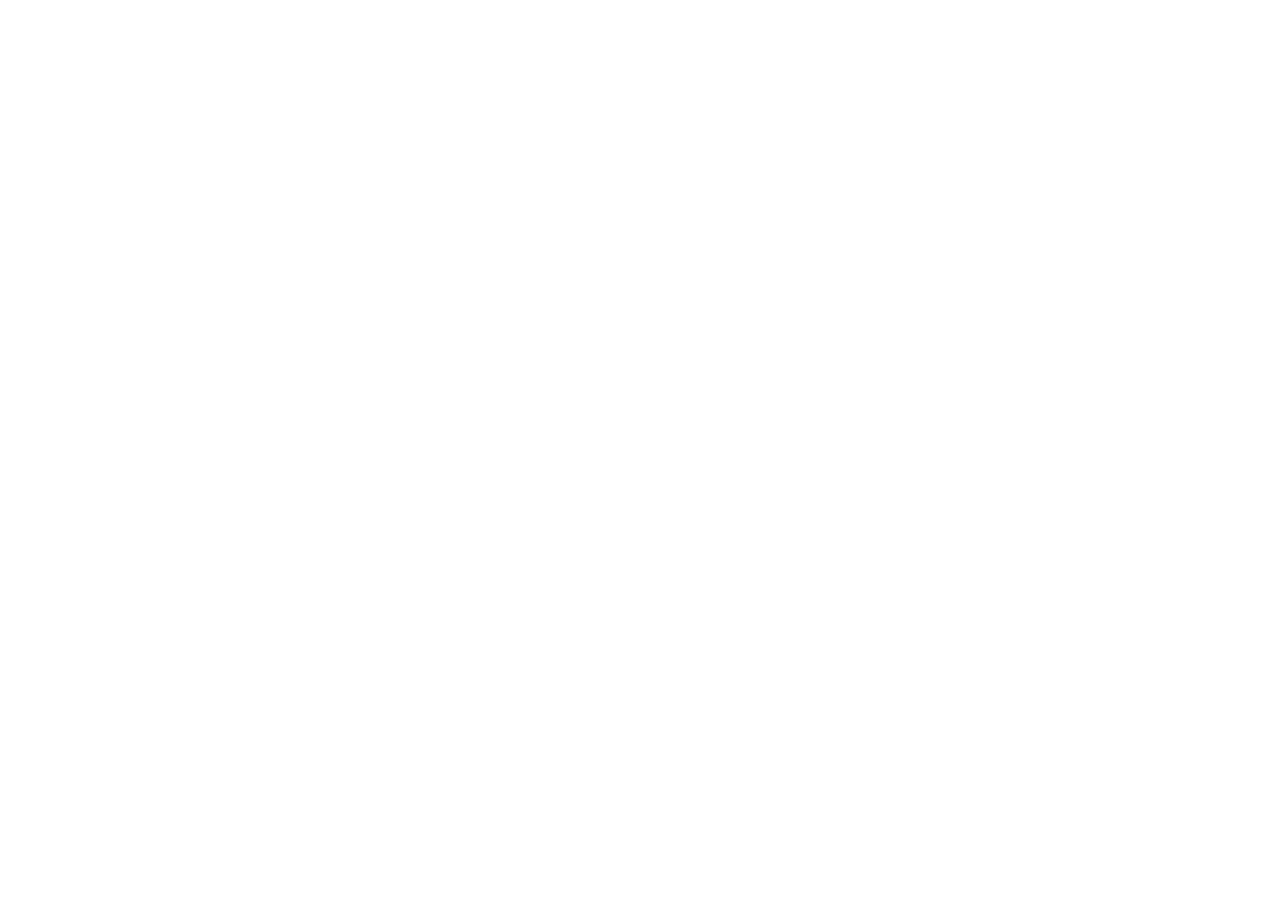
==== index.html @ 401ba292 "initial commit" ====
<!DOCTYPE html>
<html lang="en">
  <head>
    <meta charset="UTF-8" />
    <meta name="viewport" content="width=device-width, initial-scale=1.0" />
    <title>Layout</title>
    <link rel="stylesheet" href="./assets/css/style.css" />
  </head>
  <body></body>
</html>
---- assets/css/style.css ----
.card{
    width: 300px;
    height: 400px;
    background-color: #FBF7E3;
    border: 1px solid #FBF7E3;
    border-radius: 28%;
}

*{
    font-family: Arial, Helvetica, sans-serif;
}

.card img{
    width: 100%;
    overflow: hidden;
    border-top-right-radius: 28%;
    border-top-left-radius: 28%;
    height: 280px;
    object-fit: cover;
}

.card p{
    color: #612407;
    text-align: center;
}

.card span{
    font-size: 12px;
}


.card div{
    display: flex;
    justify-content: space-around;
    align-items: center;
}


.buttonCard {
    border: 0;
    background-color: #F3DF85;
    border-radius: 30%;
    padding: 10px;
    width: 100px;
}


.navBar {
    display: flex;
    justify-content: space-around;
    align-items: center;
    background-color: #FBF7E3;
    height: 100px;
    border: 1px solid #FBF7E3;
    border-radius: 50px/50px;
}

.navBar img{
    width: 30px;
}

.navBar div{
background-color: #F3DF85;
border-radius: 50px/50px;
width: 100px;
font-size: 15px;
text-align: center;
}

.navBar p{
    font-size: 10px;
    padding: 5px;
}

#logo{
    display: flex;
    justify-content: space-around;
    height: 70px;
    width: 180px;
    
}
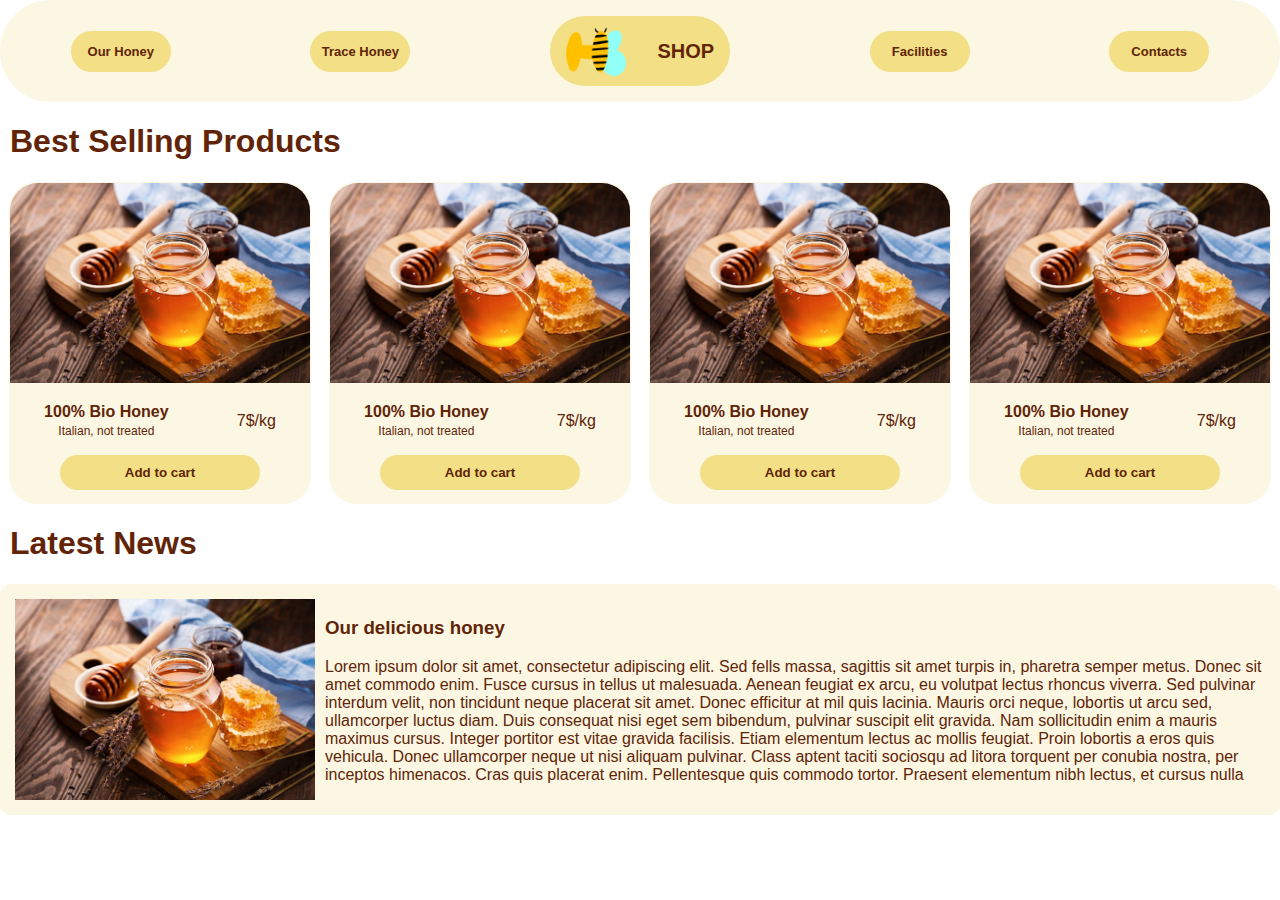
==== commit 92d91635: "final commit" ====
--- a/index.html
+++ b/index.html
@@ -6,5 +6,79 @@
     <title>Layout</title>
     <link rel="stylesheet" href="./assets/css/style.css" />
   </head>
-  <body></body>
+  <body>
+    <div class="navBar">
+      <div><p>Our Honey</p></div>
+      <div><p>Trace Honey</p></div>
+      <div id="logo">
+        <img src="./assets/imgs/logo.png" alt="logo honey" />
+        <p>SHOP</p>
+      </div>
+      <div><p>Facilities</p></div>
+      <div><p>Contacts</p></div>
+    </div>
+    <h1>Best Selling Products</h1>
+    <main>
+      <div class="container">
+        <div class="card">
+          <img src="./assets/imgs/honey.jpg" alt="honey image" />
+          <div>
+            <p><b>100% Bio Honey</b><br /><span>Italian, not treated</span></p>
+            <p>7$/kg</p>
+          </div>
+          <div>
+            <button class="buttonCard">Add to cart</button>
+          </div>
+        </div>
+        <div class="card">
+          <img src="./assets/imgs/honey.jpg" alt="honey image" />
+          <div>
+            <p><b>100% Bio Honey</b><br /><span>Italian, not treated</span></p>
+            <p>7$/kg</p>
+          </div>
+          <div>
+            <button class="buttonCard">Add to cart</button>
+          </div>
+        </div>
+        <div class="card">
+          <img src="./assets/imgs/honey.jpg" alt="honey image" />
+          <div>
+            <p><b>100% Bio Honey</b><br /><span>Italian, not treated</span></p>
+            <p>7$/kg</p>
+          </div>
+          <div>
+            <button class="buttonCard">Add to cart</button>
+          </div>
+        </div>
+        <div class="card">
+          <img src="./assets/imgs/honey.jpg" alt="honey image" />
+          <div>
+            <p><b>100% Bio Honey</b><br /><span>Italian, not treated</span></p>
+            <p>7$/kg</p>
+          </div>
+          <div>
+            <button class="buttonCard">Add to cart</button>
+          </div>
+        </div>
+      </div>
+      <h1>Latest News</h1>
+      <div class="article">
+        <img src="./assets/imgs/honey.jpg" alt="honey image" />
+        <div>
+          <h3>Our delicious honey</h3>
+          <p>
+            Lorem ipsum dolor sit amet, consectetur adipiscing elit. Sed fells massa, sagittis sit amet turpis in,
+            pharetra semper metus. Donec sit amet commodo enim. Fusce cursus in tellus ut malesuada. Aenean feugiat ex
+            arcu, eu volutpat lectus rhoncus viverra. Sed pulvinar interdum velit, non tincidunt neque placerat sit
+            amet. Donec efficitur at mil quis lacinia. Mauris orci neque, lobortis ut arcu sed, ullamcorper luctus diam.
+            Duis consequat nisi eget sem bibendum, pulvinar suscipit elit gravida. Nam sollicitudin enim a mauris
+            maximus cursus. Integer portitor est vitae gravida facilisis. Etiam elementum lectus ac mollis feugiat.
+            Proin lobortis a eros quis vehicula. Donec ullamcorper neque ut nisi aliquam pulvinar. Class aptent taciti
+            sociosqu ad litora torquent per conubia nostra, per inceptos himenacos. Cras quis placerat enim.
+            Pellentesque quis commodo tortor. Praesent elementum nibh lectus, et cursus nulla
+          </p>
+        </div>
+      </div>
+    </main>
+  </body>
 </html>
--- a/assets/css/style.css
+++ b/assets/css/style.css
@@ -1,21 +1,38 @@
+
+
+
+body p, h3, h1{
+    color: #612407;
+    font-family: Arial, Helvetica, sans-serif;
+}
+
+h3{
+    font-weight: 900;
+}
+
+h1{
+    font-weight:900;
+    margin-left: 10px;
+}
+
+body{
+    margin: 0;
+}
+
 .card{
     width: 300px;
-    height: 400px;
+    height: 320px;
     background-color: #FBF7E3;
     border: 1px solid #FBF7E3;
-    border-radius: 28%;
-}
-
-*{
-    font-family: Arial, Helvetica, sans-serif;
+    border-radius: 28px;
 }
 
 .card img{
     width: 100%;
     overflow: hidden;
-    border-top-right-radius: 28%;
-    border-top-left-radius: 28%;
-    height: 280px;
+    border-top-right-radius: 28px;
+    border-top-left-radius: 28px;
+    height: 200px;
     object-fit: cover;
 }
 
@@ -39,9 +56,11 @@
 .buttonCard {
     border: 0;
     background-color: #F3DF85;
-    border-radius: 30%;
+    border-radius: 30px;
     padding: 10px;
-    width: 100px;
+    width: 200px;
+    color: #612407;
+    font-weight: 900;
 }
 
 
@@ -53,10 +72,12 @@
     height: 100px;
     border: 1px solid #FBF7E3;
     border-radius: 50px/50px;
+    font-weight: bold;
 }
 
 .navBar img{
-    width: 30px;
+    width: 60px;
+    height: 50px;
 }
 
 .navBar div{
@@ -68,8 +89,8 @@
 }
 
 .navBar p{
-    font-size: 10px;
-    padding: 5px;
+    font-size: 13px;
+    /* padding: 5px; */
 }
 
 #logo{
@@ -77,7 +98,82 @@
     justify-content: space-around;
     height: 70px;
     width: 180px;
+    align-items: center;
     
 }
 
+#logo p{
+    font-size: 20px;
+    font-weight: bold;
+}
 
+
+.article{
+    display: flex;
+    background-color: #FBF7E3;
+    padding: 15px;
+    border-radius: 10px;
+}
+
+.article img{
+    width: 300px;
+}
+
+
+.article div {
+    margin-left: 10px;
+}
+
+
+
+
+
+
+/*INDEX*/
+
+@media screen and (min-width: 576px) and (max-width: 768px){
+    .navBar{
+        border-radius: unset;
+    }
+
+    .navBar div{
+        background-color: #F3DF85;
+        border-radius: 50px/50px;
+        width: 80px;
+        font-size: 15px;
+        text-align: center;
+        padding-inline: 5px;
+        }
+
+
+    .article {
+        flex-direction: column;
+        margin-inline: 10px;
+    }
+    
+    .article img{
+        width: 100%;
+        order: 1;
+    }
+
+
+        
+    .card{
+        width: 45%;
+        height: 320px;
+    }
+}
+
+
+
+
+.container{
+    display: flex;
+    justify-content: space-around;
+    flex-wrap: wrap;
+    row-gap: 30px;
+}
+
+
+
+
